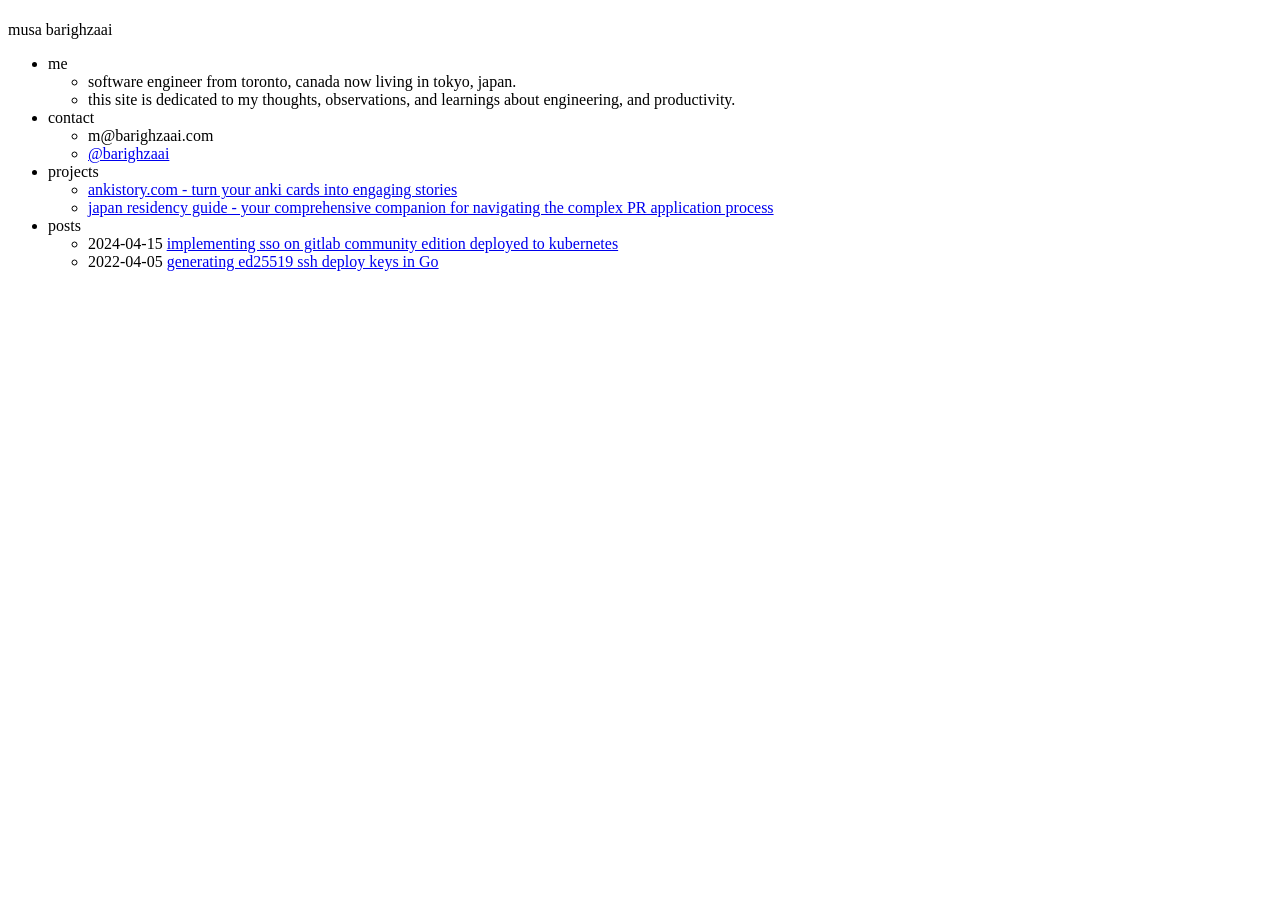
==== public/index.html @ b3ce450b "feat: add projects" ====
<!DOCTYPE html>
<html lang="en"><head>
	<meta name="generator" content="Hugo 0.148.2"><script src="/livereload.js?mindelay=10&amp;v=2&amp;port=1313&amp;path=livereload" data-no-instant defer></script>
  <meta charset="utf-8" />
  <meta http-equiv="X-UA-Compatible" content="IE=edge" />
  <meta name="viewport" content="width=device-width, initial-scale=1" />
  

  <title>
    
      musa barighzaai
    
  </title>


  <link rel="shortcut icon" type="image/x-icon" href="/favicon.ico" />
  
  
  
  <link rel="stylesheet" href="//localhost:1313/css/main.01273a70fa873b012d056499c16bb47955e0e7526c34edb73f05ca8f99f488ebc323423c6557f93f9b42a41de0448a25ce9a1ab577d0bf61e36eaf52a4979a1d.css" integrity="sha512-ASc6cPqHOwEtBWSZwWu0eVXg51JsNO23PwXKj5n0iOvDI0I8ZVf5P5tCpB3gRIolzpoatXfQv2Hjbq9SpJeaHQ==" />
  
</head>
<body a="auto">
        <main class="page-content" aria-label="Content">
            <div class="w">

<header>
    <h1></h1><p>musa barighzaai</p></header>

<ul><li>me</li>
            <ul><li>software engineer from toronto, canada now living in tokyo, japan.</li><li>this site is dedicated to my thoughts, observations, and learnings about engineering, and productivity.</li></ul>
<li>contact</li>
            <ul><li>m@barighzaai.com</li><li><a href="https://twitter.com/barighzaai">@barighzaai</a></li></ul>
<li>projects</li>
            <ul><li><a href="https://ankistory.com">ankistory.com - turn your anki cards into engaging stories</a></li><li><a href="https://apps.apple.com/us/app/japan-residency-guide/id6664060595">japan residency guide - your comprehensive companion for navigating the complex PR application process</a></li></ul>
<li>posts</li>
    <ul><li>
            <span>2024-04-15</span>
            <a href="//localhost:1313/posts/gitlab-sso/">implementing sso on gitlab community edition deployed to kubernetes</a>
        </li>
        <li>
            <span>2022-04-05</span>
            <a href="//localhost:1313/posts/ed25519/">generating ed25519 ssh deploy keys in Go</a>
        </li>
        
    </ul>

</ul>



            </div>
        </main>
    </body>
</html>
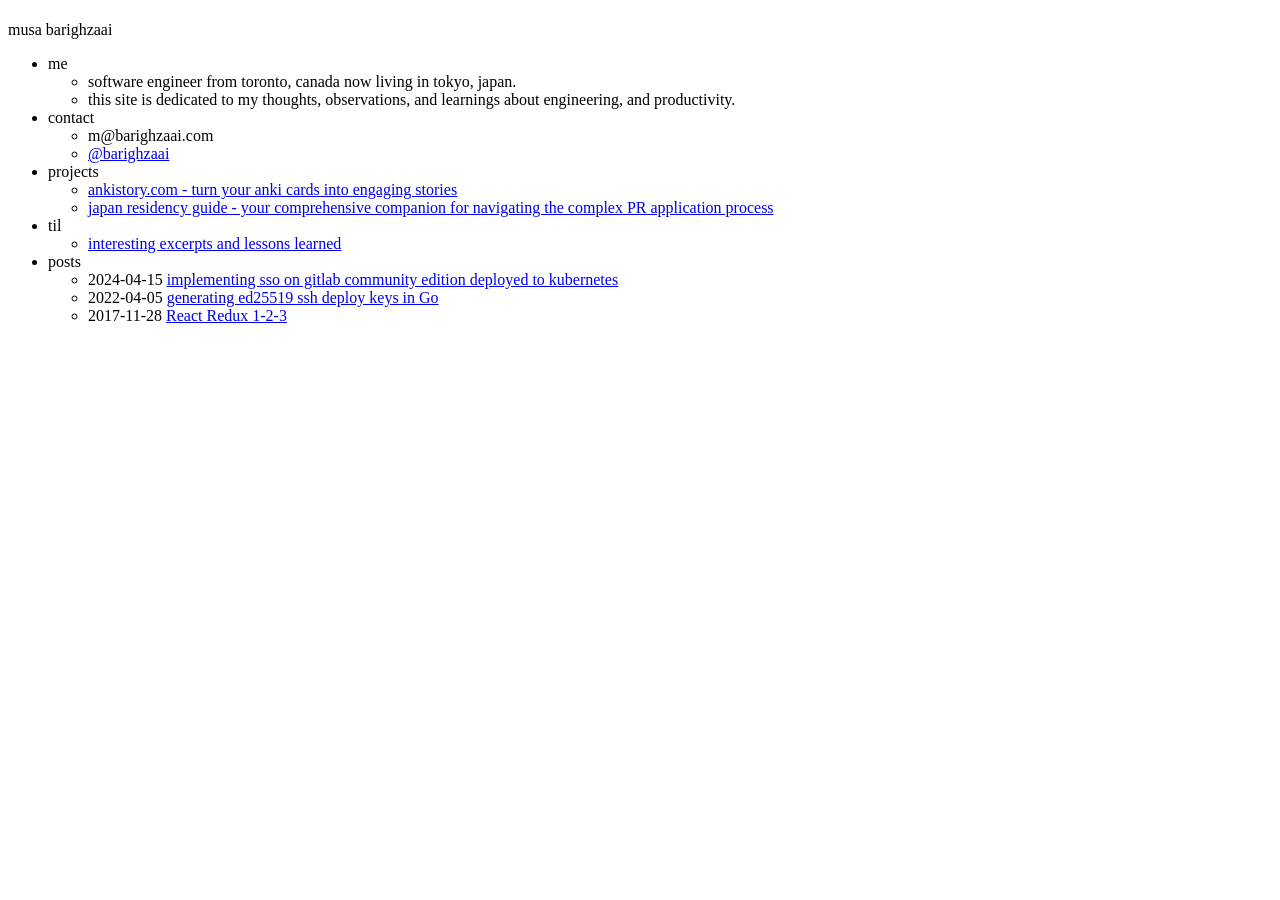
==== commit 953f87b3: "add /til" ====
--- a/public/index.html
+++ b/public/index.html
@@ -17,7 +17,7 @@
   
   
   
-  <link rel="stylesheet" href="//localhost:1313/css/main.01273a70fa873b012d056499c16bb47955e0e7526c34edb73f05ca8f99f488ebc323423c6557f93f9b42a41de0448a25ce9a1ab577d0bf61e36eaf52a4979a1d.css" integrity="sha512-ASc6cPqHOwEtBWSZwWu0eVXg51JsNO23PwXKj5n0iOvDI0I8ZVf5P5tCpB3gRIolzpoatXfQv2Hjbq9SpJeaHQ==" />
+  <link rel="stylesheet" href="//localhost:1313/css/main.ea329066752b7e1d1b9d18b90477ebe03a87841c707a4b9e86e353732db714d9d36dbed0475c486cbda4e6cb219687a7ecd7f784f209202a2731ef4d4efffdaa.css" integrity="sha512-6jKQZnUrfh0bnRi5BHfr4DqHhBxwekuehuNTcy23FNnTbb7QR1xIbL2k5sshloen7Nf3hPIJIConMe9NTv/9qg==" />
   
 </head>
 <body a="auto">
@@ -33,6 +33,8 @@
             <ul><li>m@barighzaai.com</li><li><a href="https://twitter.com/barighzaai">@barighzaai</a></li></ul>
 <li>projects</li>
             <ul><li><a href="https://ankistory.com">ankistory.com - turn your anki cards into engaging stories</a></li><li><a href="https://apps.apple.com/us/app/japan-residency-guide/id6664060595">japan residency guide - your comprehensive companion for navigating the complex PR application process</a></li></ul>
+<li>til</li>
+            <ul><li><a href="/til">interesting excerpts and lessons learned</a></li></ul>
 <li>posts</li>
     <ul><li>
             <span>2024-04-15</span>
@@ -41,6 +43,10 @@
         <li>
             <span>2022-04-05</span>
             <a href="//localhost:1313/posts/ed25519/">generating ed25519 ssh deploy keys in Go</a>
+        </li>
+        <li>
+            <span>2017-11-28</span>
+            <a href="//localhost:1313/posts/react-redux-1-2-3/">React Redux 1-2-3</a>
         </li>
         
     </ul>
